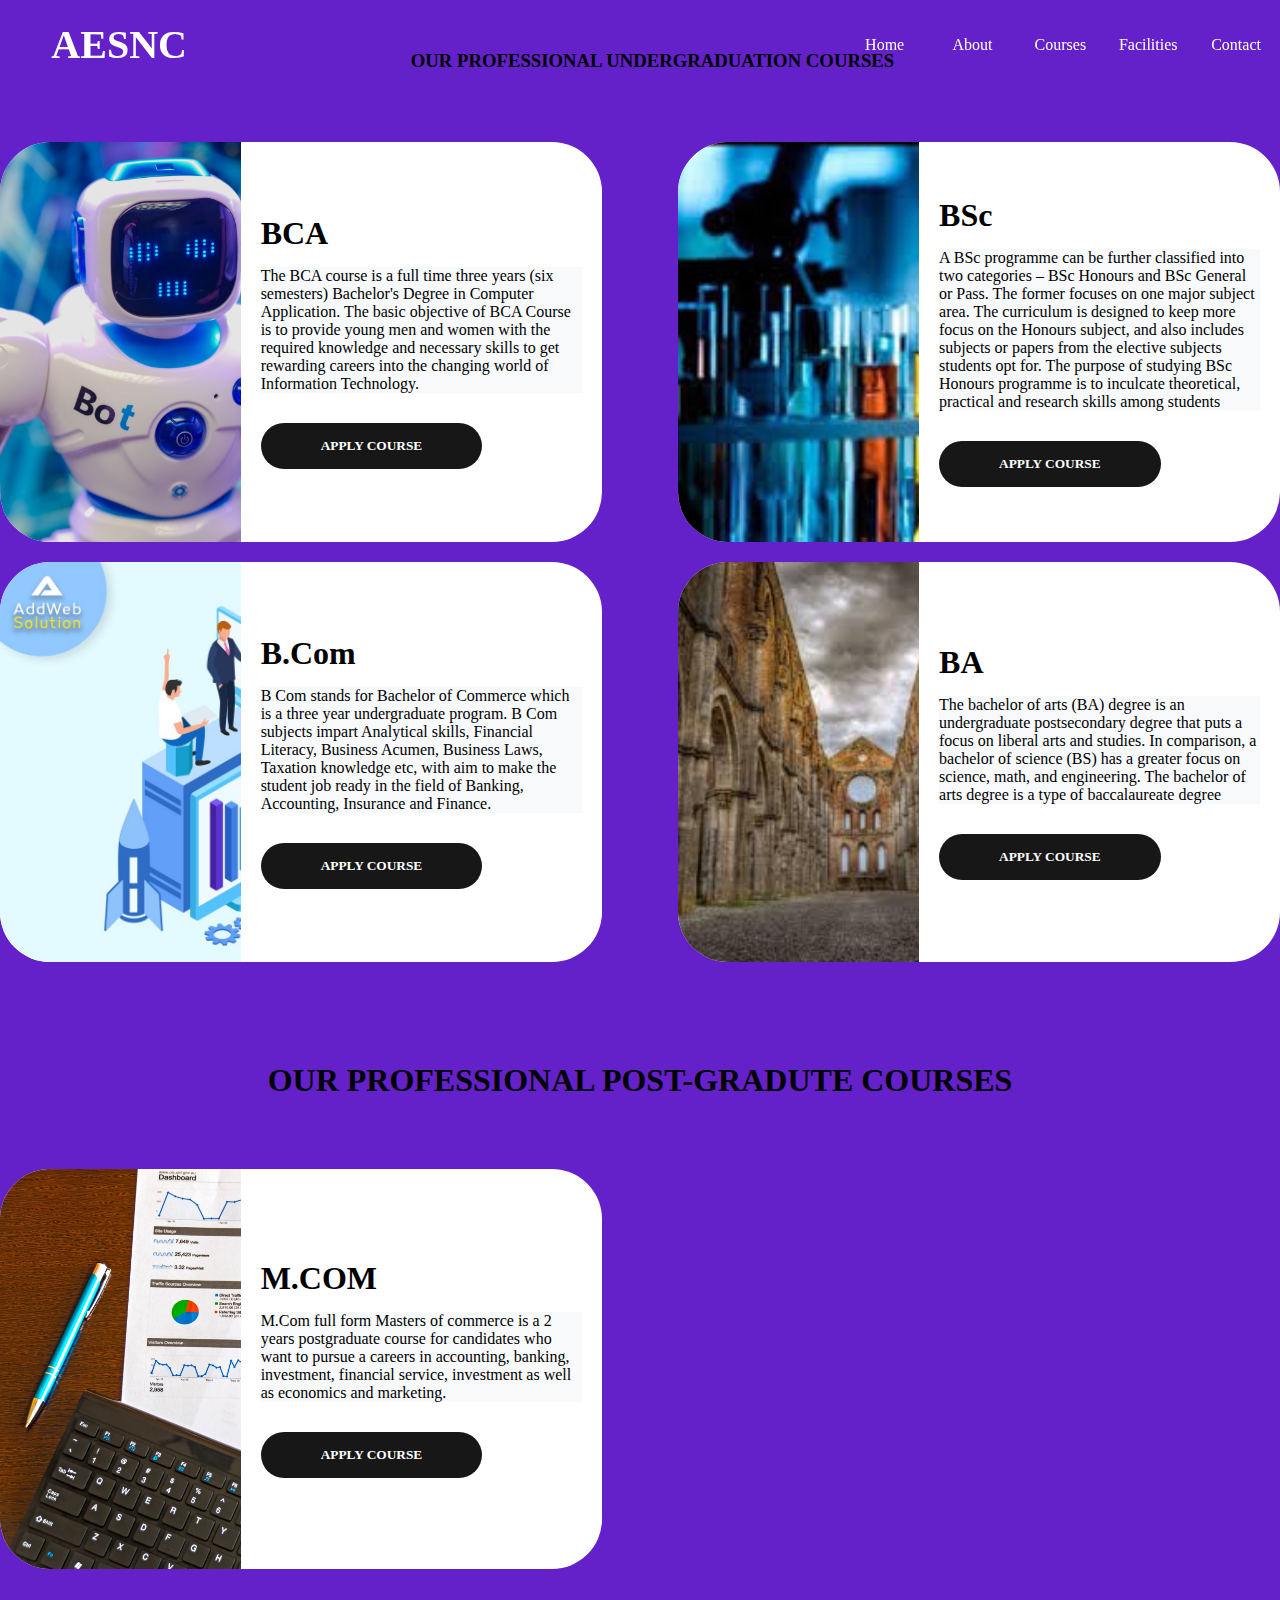
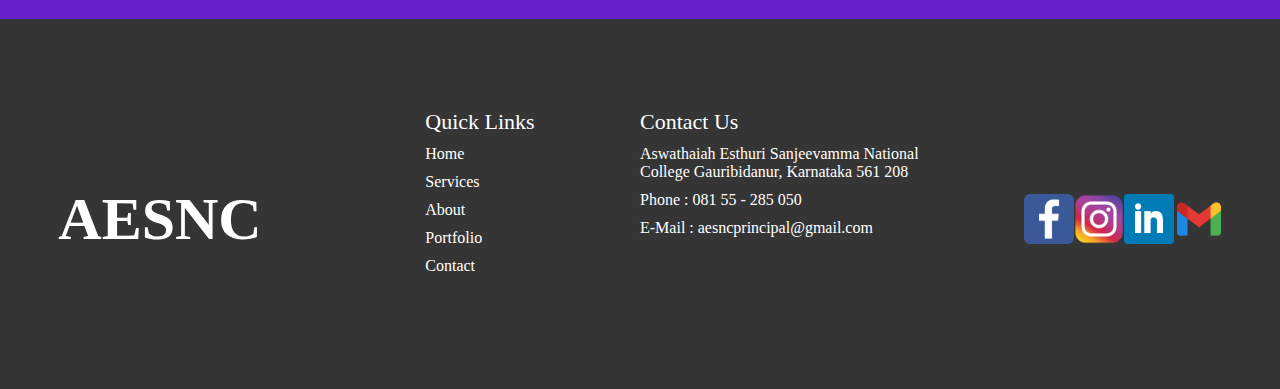
==== course.html @ d78990cf "Add files via upload" ====
<!DOCTYPE html>
<html lang="en">
<head>
    <meta charset="UTF-8">
    <meta http-equiv="X-UA-Compatible" content="IE=edge">
    <meta name="viewport" content="width=device-width, initial-scale=1.0">
    <link rel="stylesheet" href="./style.css">
    <link href="https://cdn.jsdelivr.net/npm/bootstrap@5.2.2/dist/css/bootstrap.min.css" rel="stylesheet" integrity="sha384-Zenh87qX5JnK2Jl0vWa8Ck2rdkQ2Bzep5IDxbcnCeuOxjzrPF/et3URy9Bv1WTRi" crossorigin="anonymous">
  </head>
    <title>COURSES</title>
</head>
<body>
        <!-- header  -->

        <div class="header" id="header">
            <div class="container header_container" style="padding-left: 25px;">
                <div class="logo">
                    AESNC
                </div>
                <div class="nav">
                    <a href="./index.html" class="nav-item" style="text-decoration: none"><div >Home</div></a>
                    <a href="./about.html" class="nav-item" style="text-decoration: none"><div >About</div></a>
                    <a href="./course.html" class="nav-item" style="text-decoration: none"><div >Courses</div></a>
                    <a href="./Facilities.html" class="nav-item" style="text-decoration: none"><div >Facilities</div></a>
                    <a href="./Contact.html"  class="nav-item" style="text-decoration: none"><div >Contact</div></a>
                    
                </div>
            </div>
        </div>
        <!-- header end  -->
        <!-- services-1 start -->
        <div class="services">
            <h3 style="padding-left: 25px;">OUR PROFESSIONAL UNDERGRADUATION COURSES</h3>
        <div class="container services_container">
                <!-- service start -->
                <div class="service">
                    <div class="service_img">
                        <img src="./images/AI.jpg" />
                    </div>
   
                    <div class="service_details">
                        <div class="service_padd">
                            <h1 class="service_title">BCA</h1>
                            <p class="service_desc">
                                The BCA course is a full time three years (six semesters) Bachelor's Degree in Computer Application.
                                 The basic objective of BCA Course is to provide young men and women with the required 
                                knowledge and necessary skills to get rewarding careers into the changing world of Information Technology.
                            </p>
                            <p>
                                <button class="service_btn">
                                    Apply Course
                                             </button>
                            </p>
                        </div>
                    </div>
                </div>
                <!-- service-1 end -->
                <!-- service-2 start -->
                <div class="service">
                    <div class="service_img">
                        <img src="./images/bsc.jpg" />
                    </div>
    
                    <div class="service_details">
                        <div class="service_padd">
                            <h1 class="service_title"> BSc</h1>
                            <p class="service_desc">
                               

                                 A BSc programme can be further classified into two categories – 
                                BSc Honours and BSc General or Pass. The former focuses on one major subject area. The curriculum is designed to keep more focus on the Honours subject, and also includes subjects or papers from the elective subjects students opt for. 
                                The purpose of studying BSc Honours programme is to inculcate theoretical, practical and research skills among students
                            </p>
                            <p>
                                <button class="service_btn">
                                    Apply Course
                                             </button>
                            </p>
                        </div>
                    </div>
                </div>
                <!-- service-2 end -->
                <!-- service-3 start -->
                <div class="service">
                    <div class="service_img">
                        <img src="./images/bcom.jpg" />
                    </div>
    
                    <div class="service_details">
                        <div class="service_padd">
                            <h1 class="service_title">B.Com</h1>
                            <p class="service_desc">
                                B Com stands for Bachelor of Commerce which is a three year undergraduate program.
                                B Com subjects impart Analytical skills, Financial Literacy, Business Acumen, Business Laws, Taxation knowledge etc,
                                with aim to make the student job ready in the field of Banking, Accounting, Insurance and Finance. 
                            </p>
                            <p>
                                <button class="service_btn">
                                    Apply Course
                                             </button>
                            </p>
                        </div>
                    </div>
                </div>
                <!-- service-3 end -->
                <!-- service-4 start -->
                <div class="service">
                    <div class="service_img">
                        <img src="./images/BA.jpg" />
                    </div>
    
                    <div class="service_details">
                        <div class="service_padd">
                            <h1 class="service_title">BA</h1>
                            <p class="service_desc">
                                The bachelor of arts (BA) degree is an undergraduate postsecondary
                                 degree that puts a focus on liberal arts and studies. In comparison, a bachelor of science (BS) has a greater focus on science, math, and engineering.
                                 The bachelor of arts degree is a type of baccalaureate degree
                            </p>
                            <p>
                                <button class="service_btn">
                                    Apply Course
                                             </button>
                            </p>
                        </div>
                    </div>
                </div>
                <!-- service-4 end -->
               
            </div>
            <!-- <h1>OUR PROFESSIONAL POST-GRADUATION COURSES</h1> -->
        </div>
        <!-- services end -->
        <div class="services">
            <h1>OUR PROFESSIONAL POST-GRADUTE COURSES</h1>
        <div class="container services_container">
            <!-- service-4 start -->
            <div class="service">
                <div class="service_img">
                    <img src="./images/Digital Marketing.jpg" />
                </div>

                <div class="service_details">
                    <div class="service_padd">
                        <h1 class="service_title">M.COM</h1>
                        <p class="service_desc">
                            M.Com full form Masters of commerce is a 2 years postgraduate course for candidates who want to pursue a careers in 
                            accounting, banking, investment, financial service, investment as well as economics and marketing. 
                        </p>
                        <p>
                            <button class="service_btn">
                                Apply Course
                                         </button>
                        </p>
                    </div>
                </div>
            </div>
            <!-- service-4 end -->
            </div>
            </div>

            <!-- footer -->
            <div class="footer">
                <div class="container footer_container">
                    <div class="footer_child footer_child_1">
                        <h1 class="footer_logo">AESNC</h1>
                    </div>
                    <div class="footer_child">
                        <ul>
                            <li class="first">Quick Links</li>
                            <li>Home</li>
                            <li>Services</li>
                            <li>About</li>
                            <li>Portfolio</li>
                            <li>Contact</li>
                        </ul>
                    </div>
                    <div class="footer_child">
                        <ul>
                            <li class="first">Contact Us</li>
                            <li>
                                Aswathaiah Esthuri Sanjeevamma
                                National College
                                Gauribidanur, Karnataka 561 208
                            </li>
                            <li>Phone : 081 55 - 285 050</li>
                            <li>E-Mail : aesncprincipal@gmail.com</li>
        
                        </ul>
                    </div>
                    <div class="footer_child footer_child_4">
                        <div class="container social_container">
                            <a href="https://www.facebook.com/gauribidanurTalents/" style="text-decoration: none"><div class="social_icon si2"></div></a>
                    <a href="https://www.instagram.com/aesnoffecil/" style="text-decoration: none"><div class="social_icon si3"></div></a>
                    <a href="" style="text-decoration: none"><div class="social_icon si4"></div></a>
                    <a href="" style="text-decoration: none"><div class="social_icon si5"></div></a>
                        </div>
                    </div>
                </div>
            </div> 
            <script>
                window.onscroll = function() {
                    if (window.pageYOffset > 100) {
                        document.getElementById('header').style.backgroundColor = "rgba(16, 128, 234, 1)";
                    } else {
                        document.getElementById('header').style.backgroundColor = "transparent";
                    }
                }
            </script>
</body>
</html>
---- style.css ----
* {
    margin: 0px;
    padding: 0px;
}


/* css for header  */

.header {
    height: 90px;
    width: 100%;
    /* background-color: rgba(16, 128, 234, 1); */
    display: flex;
    justify-content: center;
    position: fixed;
}

.container {
    width: 100%;
    /* background-color: red; */
    display: flex;
}

.header_container {
    justify-content: space-between;
}

.logo {
    height: 90px;
    width: 15%;
    font-size: 40px;
    font-family: segoe UI;
    text-align: center;
    font-weight: bold;
    color: white;
    line-height: 90px;
}

.nav {
    height: 90px;
    width: 35%;
    /* background-color: green; */
    display: flex;
}

.nav-item {
    width: 20%;
    height: 90px;
    /* background-color: gray; */
    font-family: segoe UI;
    text-align: center;
    line-height: 90px;
    color: white;
    cursor: pointer;
    transition: .4s;
    
}

.nav-item:hover {
    background-color: white;
    color: rgba(16, 128, 234, 1);
}

.banner {
    height: 95vh;
    width: 100%;
    background-color: gray;
    background-size: cover;
    /* background-image: url('./images/banner.jpg'); */
    background-image: url('https://aesnc.org.in/Assests/img/HomeBanner/AESNC.jpg');
}

.overlay {
    height: 95vh;
    width: 100%;
    background-color: rgba(0, 0, 0, 0.5);
    display: flex;
    align-items: center;
}

.banner_text {
    height: 350px;
    width: 50%;
    background-color: rgba(16, 128, 234, 0.7);
    font-family: segoe UI;
    display: flex;
    align-items: center;
    color: white;
}

.banner_title {
    font-size: 50px;
    margin-bottom: 15px;
}

.banner_desc {
    margin-bottom: 30px;
}

.padd {
    padding: 50px;
    /* background-color: red; */
}

.banner_btn {
    padding-left: 60px;
    padding-right: 60px;
  padding-top: 0;
  padding-bottom: 0;
    text-transform: uppercase;
    background-color: transparent;
    color: white;
    font-weight: bold;
    font-family: segoe ui;
    border: 3px solid white;
    cursor: pointer;
    transition: .4s;
    border-top-left-radius: 50px;
    border-top-right-radius: 50px;
    border-bottom-right-radius: 50px;
    border-bottom-left-radius: 50px;
}

.banner_btn:hover {
    background-color: white;
    color: rgba(16, 128, 234, 1);
    box-shadow: 0 0 50px, 0 0 25px #39a2db, 0 0 50px #ff96ab;
}


/* css for services  */

.services {
    padding-top: 50px;
    padding-bottom: 50px;
    background-color: #e6e6e6;
    display: flex;
    align-items: center;
    flex-direction: column;
    font-family: segoe UI;
    /* background-color: linear-gradient(to left, red, blue); */
    /* background-image: url("https://www.transparenttextures.com/patterns/dark-mosaic.png"); */
    /* background-image: url("https://www.transparenttextures.com/patterns/diagmonds.png"); */
    background-color: #6420c9;

    background-image: url("https://www.transparenttextures.com/patterns/diagmonds-light.png");

}

.services_container {
    margin-top: 50px;
    flex-wrap: wrap;
    justify-content: space-between;
}

.service {
    height: 400px;
    width: 47%;
    background-color: white;
    display: flex;
    margin-top: 20px;
    border-top-left-radius: 50px;
    border-top-right-radius: 50px;
    border-bottom-right-radius: 50px;
    border-bottom-left-radius: 50px;
    overflow: hidden;
}

.service_img {
    width: 40%;
    height: 400px;
    /* background-color: red; */
    display: flex;
    overflow: hidden;
}

.service_details {
    width: 60%;
    height: 400px;
    /* background-color: green; */
    display: flex;
    align-items: center;
}

.service_padd {
    padding: 20px;
}

.service_btn {
    padding-left: 60px;
    padding-right: 60px;
    padding-top: 15px;
    padding-bottom: 15px;
    text-transform: uppercase;
    background-color: #171717;
    color: white;
    font-weight: bold;
    font-family: segoe ui;
    border: none;
    cursor: pointer;
    transition: all.4s;
    border-top-left-radius: 50px;
    border-top-right-radius: 50px;
    border-bottom-right-radius: 50px;
    border-bottom-left-radius: 50px;
}

.service_btn:hover {
    border-radius: 5px;
    border-top-left-radius: 50px;
    border-top-right-radius: 50px;
    border-bottom-right-radius: 50px;
    border-bottom-left-radius: 50px;
    background-color: rgba(16, 128, 234, 0.7);
    transform: translatey(-10px);
    box-shadow: 0 0 50px, 0 0 25px #39a2db, 0 0 50px #ff96ab;
    box-shadow: 0 0 50px, 0 0 25px #39a2db, 0 0 50px #ff96ab, 0 7px 0 -2px #f95959, 0 15px 0 -4px #29a2db, 0 16px 10px -3px #39a2db;
}

.service_title {
    margin-bottom: 15px;
}

.service_desc {
    background-color: rgba(239, 244, 248, 0.5);
    margin-bottom: 30px;
}



/* css for about  */

.about {
    padding-top: 50px;
    padding-bottom: 50px;
    width: 100%;
    /* background-color: gray; */
    /* background-image: url("https://www.transparenttextures.com/patterns/hexellence.png"); */
    background-image: url("https://www.transparenttextures.com/patterns/cubes.png");


    display: flex;
    flex-direction: column;
    font-family: segoe UI;
    align-items: center;
}

.about_container {
    margin: 30px;
    line-height: 30px;
    display: inline;
}

.start_text {
    font-size: 40px;
    font-weight: bold;
    color: gray;
}


/* css for highlight  */

.highlight {
    padding-top: 50px;
    padding-bottom: 50px;
    width: 100%;
    background-color: rgba(16, 128, 234, 1);
    /* background-color: #88858a; */
background-image: url("https://www.transparenttextures.com/patterns/gplay.png");

    display: flex;
    justify-content: center;
}

.highlight_container {
    justify-content: center;
}

.high_ele {
    width: 22%;
    height: 230px;
    background-color: rgba(0, 0, 0, .4);
    display: flex;
    justify-content: center;
    align-items: center;
    font-family: Segoe UI;
    text-align: center;
    color: white;
}

.high_ele:hover {
    width: 24%;
    height: 250px;
    background-color: rgba(0, 0, 0, .6);
    display: flex;
    justify-content: center;
    align-items: center;
    font-family: Segoe UI;
    text-align: center;
    color: white;
}

.high_title {
    font-size: 60px;
}

.high_desc {
    font-size: 25px;
}


/* css for quote  */

.quote {
    padding-top: 50px;
    padding-bottom: 50px;
    width: 100%;    
    display: flex;
    justify-content: center;
    font-family: Segoe UI;
    background-image: url("https://www.transparenttextures.com/patterns/diagmonds.png");
}

.quote_container {
    flex-direction: column;
    align-items: center;
    /* background: linear-gradient(to left top, red, yellow 10%); */
}

.quote_title {
    color: white;
    font-size: 50px;
    margin-bottom: 20px;
}

.quote_btn {
    padding-left: 60px;
    padding-right: 60px;
    padding-top: 15px;
    padding-bottom: 15px;
    text-transform: uppercase;
    background-color: rgba(16, 128, 234, 1);
    color: white;
    font-weight: bold;
    font-family: segoe ui;
    border: none;
    cursor: pointer;
    transition: .4s;
}

.quote_btn:hover {
    background-color: white;
    font-weight: bold;
    color: rgba(16, 128, 234, 1);
    box-shadow: 0 0 50px, 0 0 25px #39a2db, 0 0 50px #ff96ab;
}


/* css for portfolio  */

.portfolio {
    /* padding-top: 50px; */
    /* padding-bottom: 50px; */
    width: 100%;
    display: flex;
    justify-content: center;
    background-color: #e4e4e4;
    font-family: segoe UI;
    /* background-color: #6b8073; */
    background-image: url("https://www.transparenttextures.com/patterns/diagmonds.png");



    

}

.portfolio_container {
    width: 100%;
    flex-wrap: wrap;
    /* margin-top: 30px; */
}

.project {
    width: 25%;
    height: 400px;
    /* background-color: red; */
    display: flex;
    overflow: hidden;
}

.project_1 {
    background-image: url('./images/prj/sports.png');
    background-size: cover;
    /* background-size: contain; */
}

.project_2 {
    background-image: url('./images/prj/Computerlab.jpg');
    background-size: cover;
    align-items: flex-end;
}

.project_3 {
    background-image: url('./images/prj/NCC.jpg');
    background-size: cover;
    /* background-size: contain; */
}

.project_4 {
    background-image: url('./images/prj/lib.jpeg');
    background-size: cover;
    align-items: flex-end;
}

.project_5 {
    background-image: url('./images/prj/NSS.jpg');
    background-size: cover;
    align-items: flex-end;
}

.project_6 {
    background-image: url('./images/prj/College-Canteen.jpg');
    background-size: cover;
}

.project_7 {
    background-image: url('./images/prj/ground.jpg');
    background-size: cover;
    align-items: flex-end;
}

.project_8 {
    background-image: url('./images/prj/gym.jpg');
    background-size: cover;
}

.project_title {
    color: white;
    width: 100%;
    height: 150px;
    text-indent: 30px;
    line-height: 200px;
    background-color: rgba(16, 128, 234, .5);
    cursor: pointer;
    transition: .4s;
}

.project_title:hover {
    height: 400px;
}


/* css for footer  */

.footer {
    padding-top: 50px;
    padding-bottom: 20px;
    background-color: #353535;
    display: flex;
    justify-content: center;
}

.footer_child {
    height: 300px;
    width: 25%;
    /* background-color: gray; */
    font-family: segoe UI;
    display: flex;
    justify-content: center;
}

.footer_child_1 {
    align-items: center;
    color: white;
    font-size: 30px;
}

ul {
    margin-top: 40px;
}

li {
    list-style-type: none;
    margin-bottom: 10px;
    color: white;
}

.first {
    font-size: 22px;
}

.footer_child_4 {
    display: flex;
    justify-content: center;
    align-items: center;
}

.social_container {
    width: 60%;
    justify-content: space-between;
}

.social_icon {
    height: 50px;
    width: 50px;
    /* background-color: white; */
    background-size: cover;
    cursor: pointer;
}

.si1 {
    background-image: url('./Normal_icons/google2.png');
}

.si2 {
    background-image: url('./Normal_icons/facebook2.png');
}

.si3 {
    background-image: url('./Normal_icons/instagram2.png');
}

.si4 {
    background-image: url('./Normal_icons/linkedin2.png');
}

.si5 {
    background-image: url('./Normal_icons/gmail2.png');
}

si1:hover {
    height: 60px;
    width: 60px;
    box-shadow: 0 0 50px, 0 0 25px #39a2db, 0 0 50px #ff96ab;
}

si2:hover {
    height: 60px;
    width: 60px;
    box-shadow: 0 0 50px, 0 0 25px #39a2db, 0 0 50px #ff96ab;
}

si3:hover {
    height: 60px;
    width: 60px;
    box-shadow: 0 0 50px, 0 0 25px #39a2db, 0 0 50px #ff96ab;
}

si4:hover {
    height: 60px;
    width: 60px;
    box-shadow: 0 0 50px, 0 0 25px #39a2db, 0 0 50px #ff96ab;
}

si5:hover {
    height: 60px;
    width: 60px;
    box-shadow: 0 0 50px, 0 0 25px #39a2db, 0 0 50px #ff96ab;
}
.frm{
    background-color: grey;
    display: flex;
    justify-content: center;
}
.aesncmap{
    display: flex;
    justify-content: center;
    align-items: center;
}
.bdy{
    background-color: #49aec7; 
    background-image: url("https://www.transparenttextures.com/patterns/white-diamond-dark.png");
}
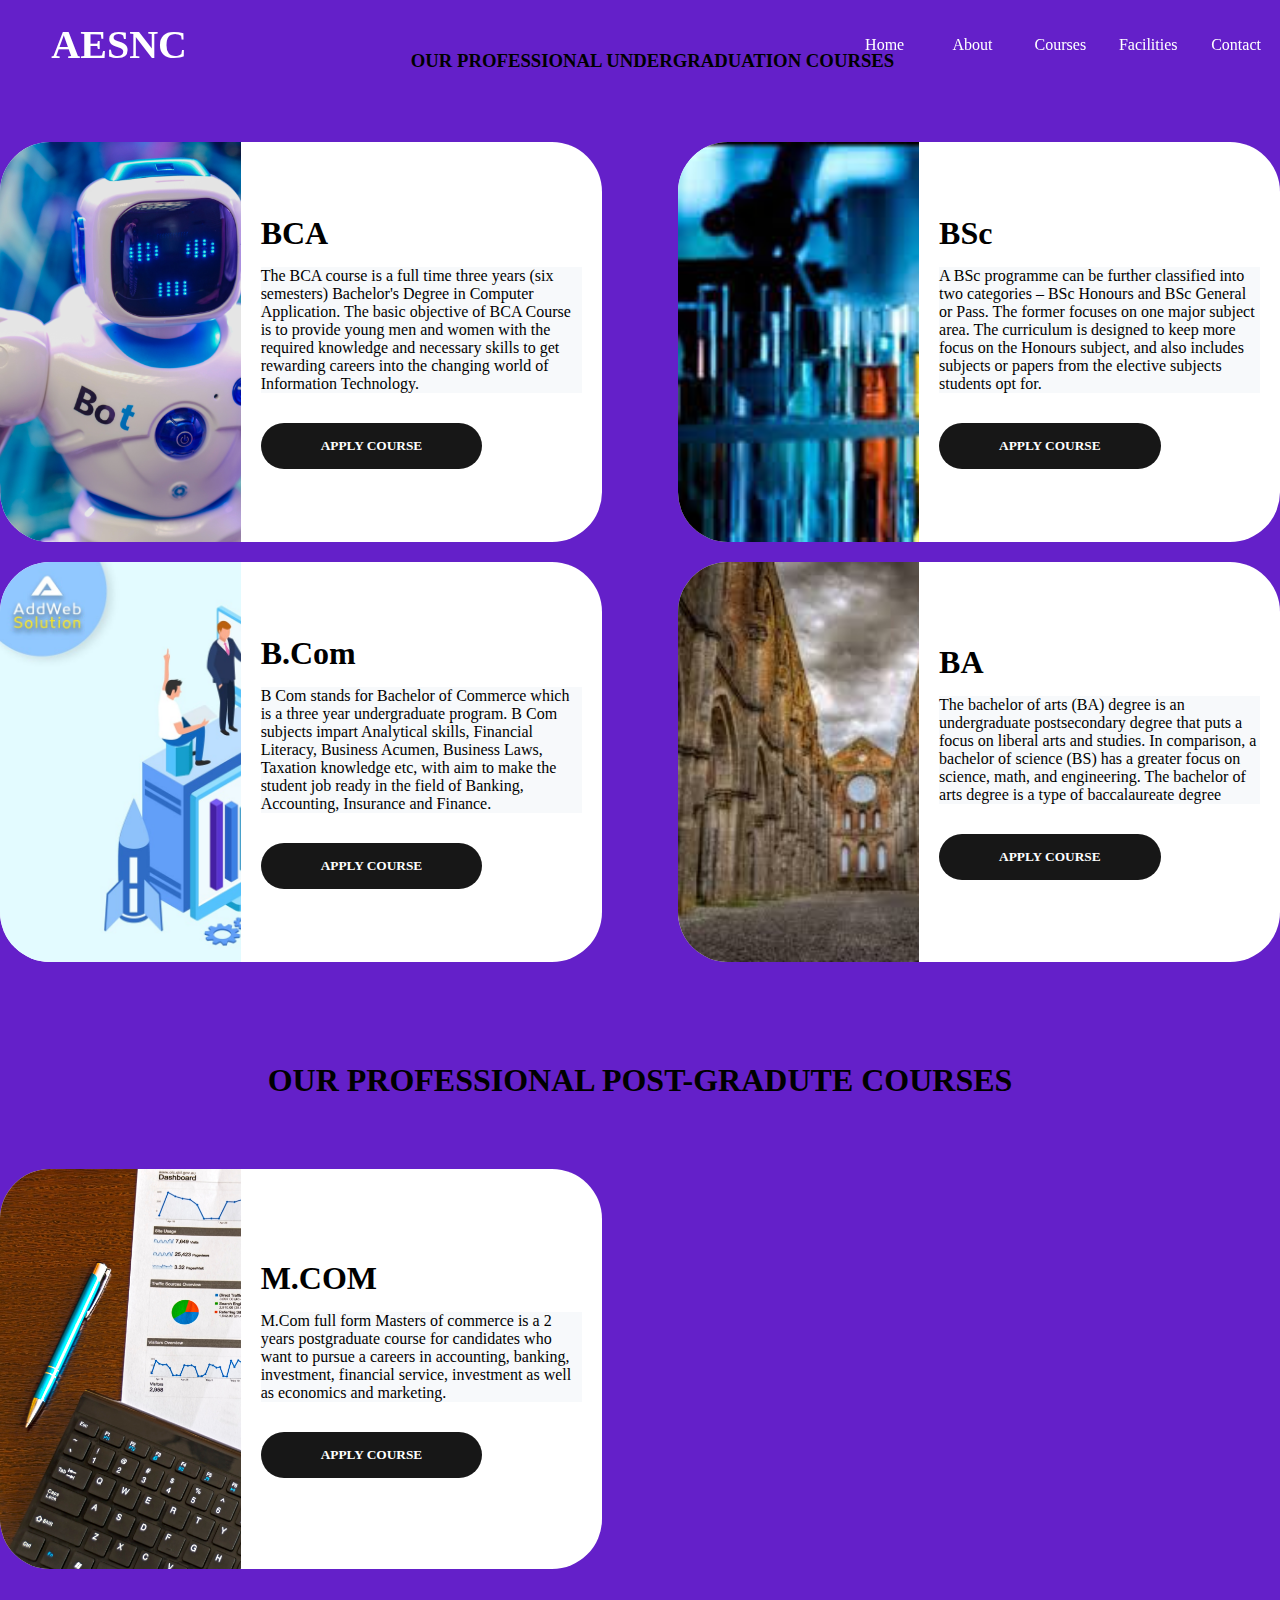
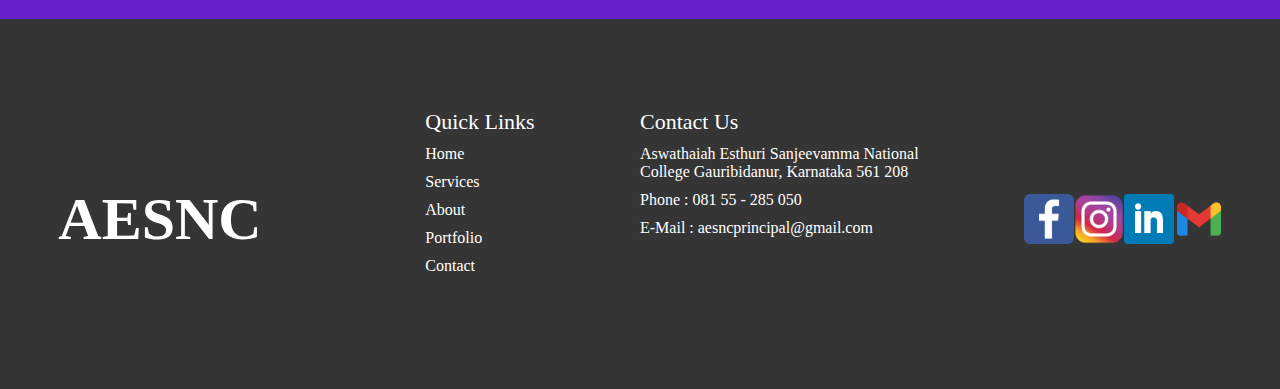
==== commit 2774202a: "Update course.html" ====
--- a/course.html
+++ b/course.html
@@ -65,11 +65,8 @@
                         <div class="service_padd">
                             <h1 class="service_title"> BSc</h1>
                             <p class="service_desc">
-                               
-
-                                 A BSc programme can be further classified into two categories – 
-                                BSc Honours and BSc General or Pass. The former focuses on one major subject area. The curriculum is designed to keep more focus on the Honours subject, and also includes subjects or papers from the elective subjects students opt for. 
-                                The purpose of studying BSc Honours programme is to inculcate theoretical, practical and research skills among students
+                                A BSc programme can be further classified into two categories – BSc Honours and BSc General or Pass. The former focuses on one major subject area. The curriculum is designed to keep more focus on the Honours subject, and also includes subjects or papers from the elective subjects students opt for. 
+                                
                             </p>
                             <p>
                                 <button class="service_btn">
@@ -208,4 +205,4 @@
                 }
             </script>
 </body>
-</html>+</html>
